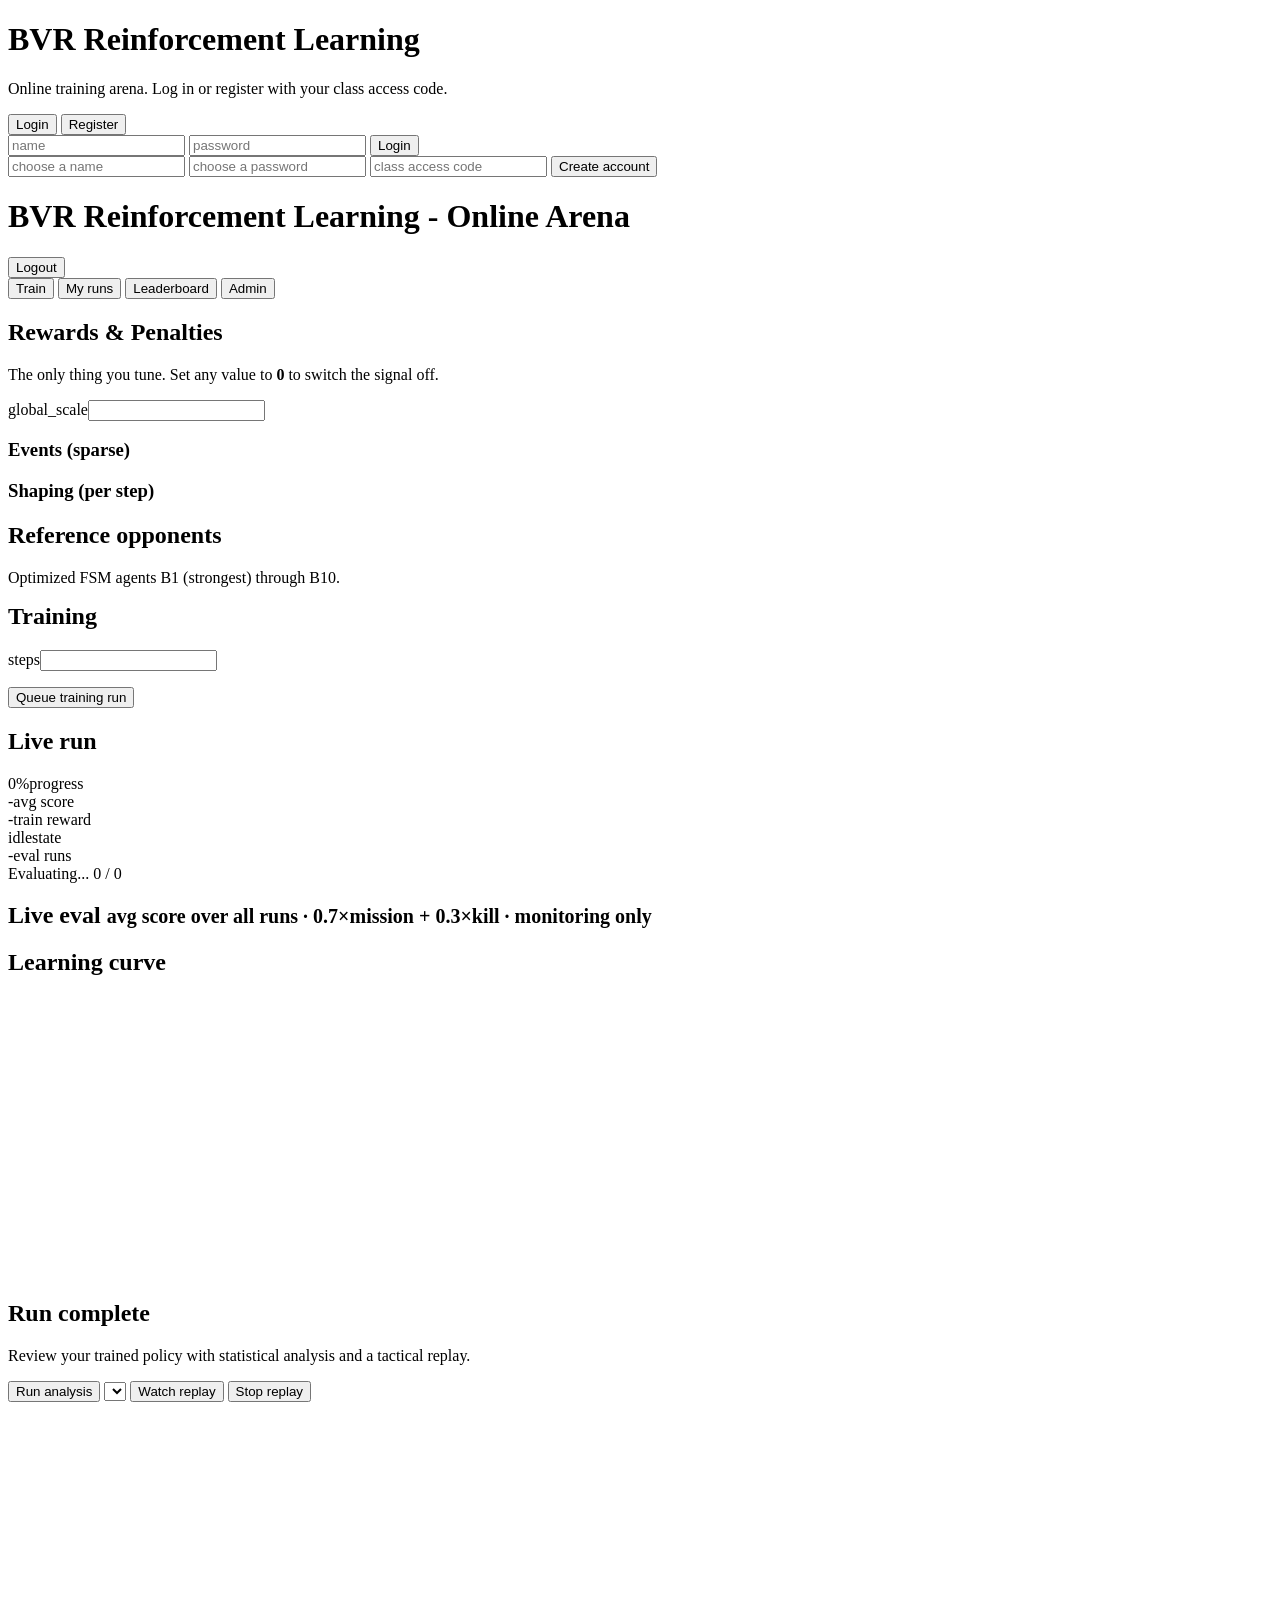
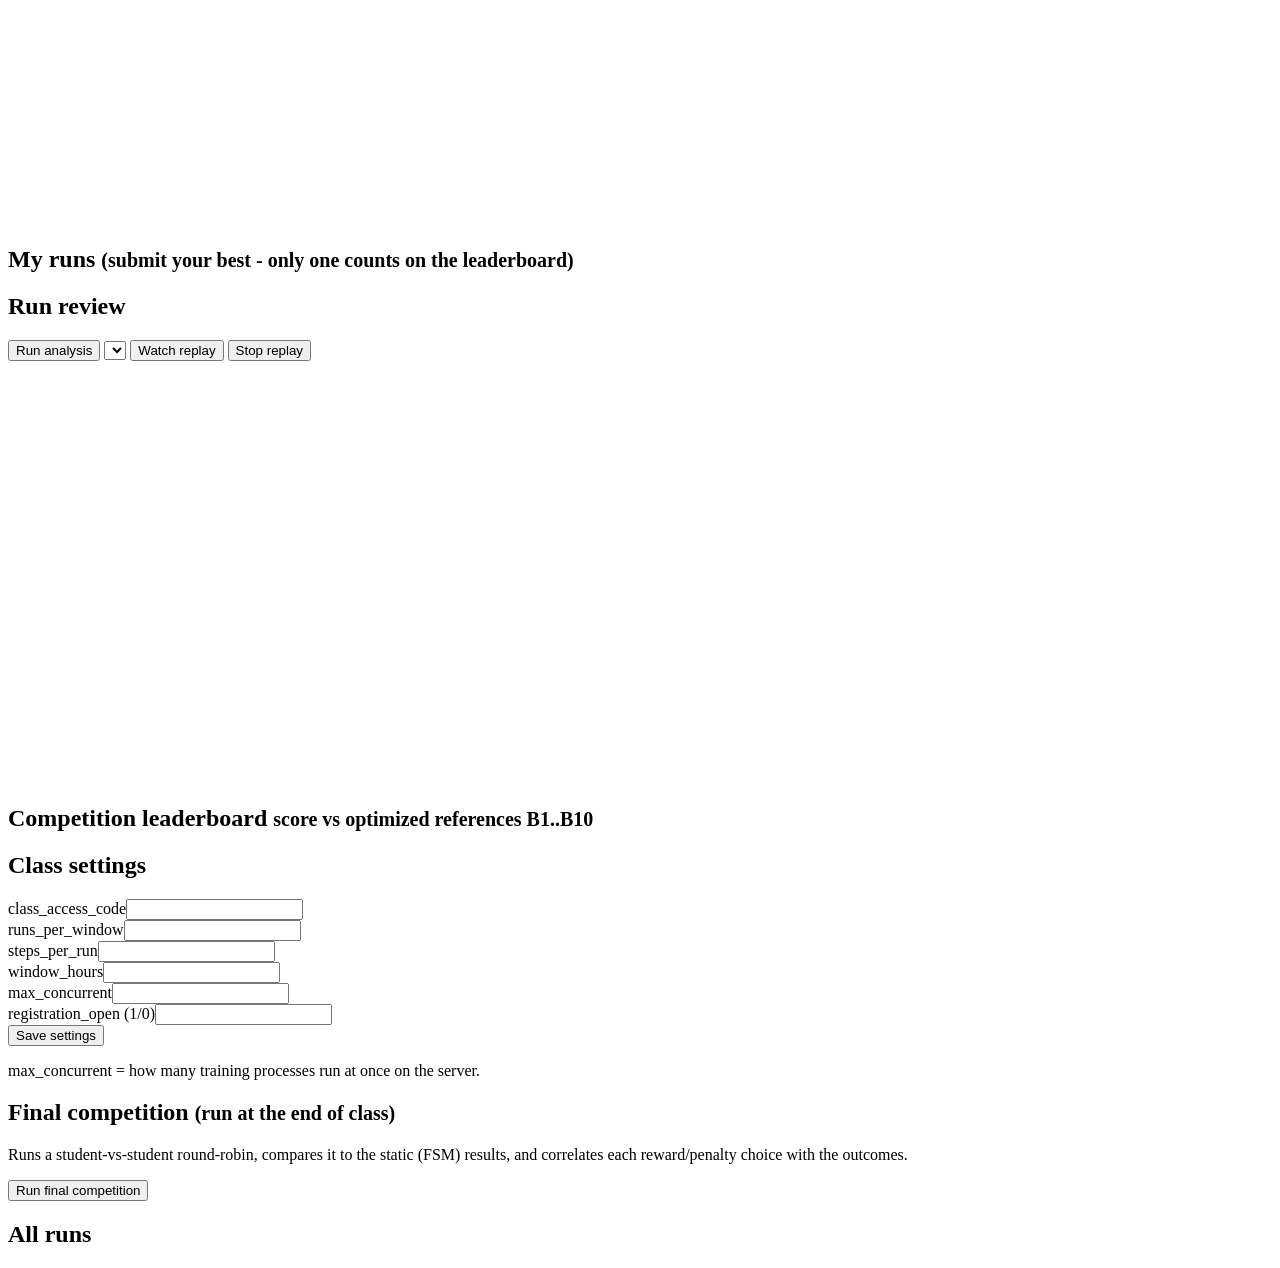
==== online_server/static/index.html @ 8595e48c "Initial commit: BVR RL classroom activity with local and online platforms. Includes reward-tuning la" ====
<!DOCTYPE html>
<html lang="en">
<head>
  <meta charset="UTF-8" />
  <meta name="viewport" content="width=device-width, initial-scale=1.0" />
  <title>BVR RL - Online Training</title>
  <link rel="stylesheet" href="/static/style.css?v=4" />
</head>
<body>
  <!-- AUTH VIEW -->
  <div id="auth-view">
    <div class="auth-wrap">
      <h1>BVR Reinforcement Learning</h1>
      <p class="sub">Online training arena. Log in or register with your class access code.</p>
      <div class="tabs">
        <button id="tab-login" class="primary" onclick="showAuth('login')">Login</button>
        <button id="tab-register" onclick="showAuth('register')">Register</button>
      </div>
      <form id="login-form" class="auth-form active" onsubmit="return doLogin(event)">
        <input id="login-name" placeholder="name" autocomplete="username" />
        <input id="login-pw" type="password" placeholder="password" autocomplete="current-password" />
        <button class="primary" type="submit">Login</button>
        <div class="err" id="login-err"></div>
      </form>
      <form id="register-form" class="auth-form" onsubmit="return doRegister(event)">
        <input id="reg-name" placeholder="choose a name" />
        <input id="reg-pw" type="password" placeholder="choose a password" />
        <input id="reg-code" placeholder="class access code" />
        <button class="primary" type="submit">Create account</button>
        <div class="err" id="reg-err"></div>
      </form>
    </div>
  </div>

  <!-- APP VIEW -->
  <div id="app-view" class="hidden">
    <header>
      <h1>BVR Reinforcement Learning - Online Arena</h1>
      <div class="userbox">
        <span id="quota" class="quota-pill"></span>
        <span id="whoami"></span>
        <button onclick="doLogout()">Logout</button>
      </div>
    </header>
    <nav class="navtabs">
      <button class="active" data-view="train" onclick="showView('train')">Train</button>
      <button data-view="runs" onclick="showView('runs')">My runs</button>
      <button data-view="board" onclick="showView('board')">Leaderboard</button>
      <button id="admin-tab" class="hidden" data-view="admin" onclick="showView('admin')">Admin</button>
    </nav>

    <!-- TRAIN -->
    <section id="view-train" class="view active">
      <div class="layout">
        <aside class="sidebar">
          <div class="panel">
            <h2>Rewards &amp; Penalties</h2>
            <p class="hint">The only thing you tune. Set any value to <b>0</b> to switch the signal off.</p>
            <div class="field"><label>global_scale</label><input type="number" step="0.1" id="global_scale" /></div>
            <h3>Events (sparse)</h3>
            <div id="event-terms"></div>
            <h3>Shaping (per step)</h3>
            <div id="shaping-terms"></div>
          </div>
          <div class="panel">
            <h2>Reference opponents</h2>
            <p class="hint" id="enemy-hint">Optimized FSM agents B1 (strongest) through B10.</p>
            <div id="enemy-list"></div>
            <h2 style="margin-top:14px">Training</h2>
            <div class="field"><label>steps</label><input type="number" step="10000" id="steps" /></div>
            <p class="hint" id="steps-hint"></p>
            <div class="buttons">
              <button id="train-btn" class="primary">Queue training run</button>
            </div>
          </div>
        </aside>
        <main class="main">
          <div class="panel">
            <h2>Live run <small id="live-run"></small></h2>
            <div class="metrics">
              <div class="metric"><span id="m-progress">0%</span><label>progress</label></div>
              <div class="metric"><span id="m-mission">-</span><label>avg score</label></div>
              <div class="metric"><span id="m-reward">-</span><label>train reward</label></div>
              <div class="metric"><span id="m-state">idle</span><label>state</label></div>
              <div class="metric"><span id="m-eval-sims">-</span><label>eval runs</label></div>
            </div>
            <div class="progress"><div id="progress-bar"></div></div>
            <div id="eval-progress" class="eval-progress hidden">
              <div class="eval-progress-head">
                <span id="eval-status">Evaluating...</span>
                <span id="eval-count">0 / 0</span>
              </div>
              <div class="progress eval-bar"><div id="eval-progress-bar"></div></div>
              <p id="eval-detail" class="hint"></p>
            </div>
          </div>
          <div class="panel">
            <h2>Live eval <small>avg score over all runs · 0.7×mission + 0.3×kill · monitoring only</small></h2>
            <p id="eval-overall" class="eval-overall"></p>
            <div id="match-grid" class="match-grid"></div>
          </div>
          <div class="panel">
            <h2>Learning curve</h2>
            <canvas id="curve" class="chart-canvas" width="720" height="280"></canvas>
          </div>
          <div id="post-run-panel" class="panel hidden">
            <h2>Run complete <small id="post-run-label"></small></h2>
            <p class="hint">Review your trained policy with statistical analysis and a tactical replay.</p>
            <div class="run-tools">
              <button class="primary" id="post-analysis-btn">Run analysis</button>
              <select id="post-replay-enemy"></select>
              <button id="post-replay-btn">Watch replay</button>
              <button id="post-replay-stop" class="danger hidden">Stop replay</button>
              <span id="post-replay-info" class="hint"></span>
            </div>
            <div id="post-analysis-out" class="analysis-out"></div>
            <canvas id="post-replay" class="replay-canvas" width="420" height="420"></canvas>
          </div>
        </main>
      </div>
    </section>

    <!-- MY RUNS -->
    <section id="view-runs" class="view">
      <div class="panel">
        <h2>My runs <small>(submit your best - only one counts on the leaderboard)</small></h2>
        <div id="runs-table"></div>
      </div>
      <div id="run-detail" class="panel hidden">
        <h2>Run review <small id="run-detail-label"></small></h2>
        <div class="run-tools">
          <button class="primary" id="detail-analysis-btn">Run analysis</button>
          <select id="detail-replay-enemy"></select>
          <button id="detail-replay-btn">Watch replay</button>
          <button id="detail-replay-stop" class="danger hidden">Stop replay</button>
          <span id="detail-replay-info" class="hint"></span>
        </div>
        <div id="detail-analysis-out" class="analysis-out"></div>
        <canvas id="detail-replay" class="replay-canvas" width="420" height="420"></canvas>
      </div>
    </section>

    <!-- LEADERBOARD -->
    <section id="view-board" class="view">
      <div class="panel">
        <h2>Competition leaderboard <small>score vs optimized references B1..B10</small></h2>
        <div id="board-table"></div>
      </div>
    </section>

    <!-- ADMIN -->
    <section id="view-admin" class="view">
      <div class="panel">
        <h2>Class settings</h2>
        <div class="field"><label>class_access_code</label><input id="cfg-class_access_code" /></div>
        <div class="field"><label>runs_per_window</label><input type="number" id="cfg-runs_per_window" /></div>
        <div class="field"><label>steps_per_run</label><input type="number" id="cfg-steps_per_run" /></div>
        <div class="field"><label>window_hours</label><input type="number" step="0.5" id="cfg-window_hours" /></div>
        <div class="field"><label>max_concurrent</label><input type="number" id="cfg-max_concurrent" /></div>
        <div class="field"><label>registration_open (1/0)</label><input id="cfg-registration_open" /></div>
        <div class="buttons"><button id="admin-save" class="primary">Save settings</button></div>
        <p class="hint">max_concurrent = how many training processes run at once on the server.</p>
      </div>
      <div class="panel">
        <h2>Final competition <small>(run at the end of class)</small></h2>
        <p class="hint">Runs a student-vs-student round-robin, compares it to the static (FSM) results, and correlates each reward/penalty choice with the outcomes.</p>
        <div class="buttons" style="flex-direction:row;gap:10px">
          <button id="final-btn" class="primary">Run final competition</button>
          <span id="final-progress" class="hint"></span>
        </div>
        <div id="final-out"></div>
      </div>
      <div class="panel">
        <h2>All runs</h2>
        <div id="admin-runs"></div>
      </div>
    </section>
  </div>

  <script src="/static/charts.js?v=1"></script>
  <script src="/static/app.js?v=9"></script>
</body>
</html>
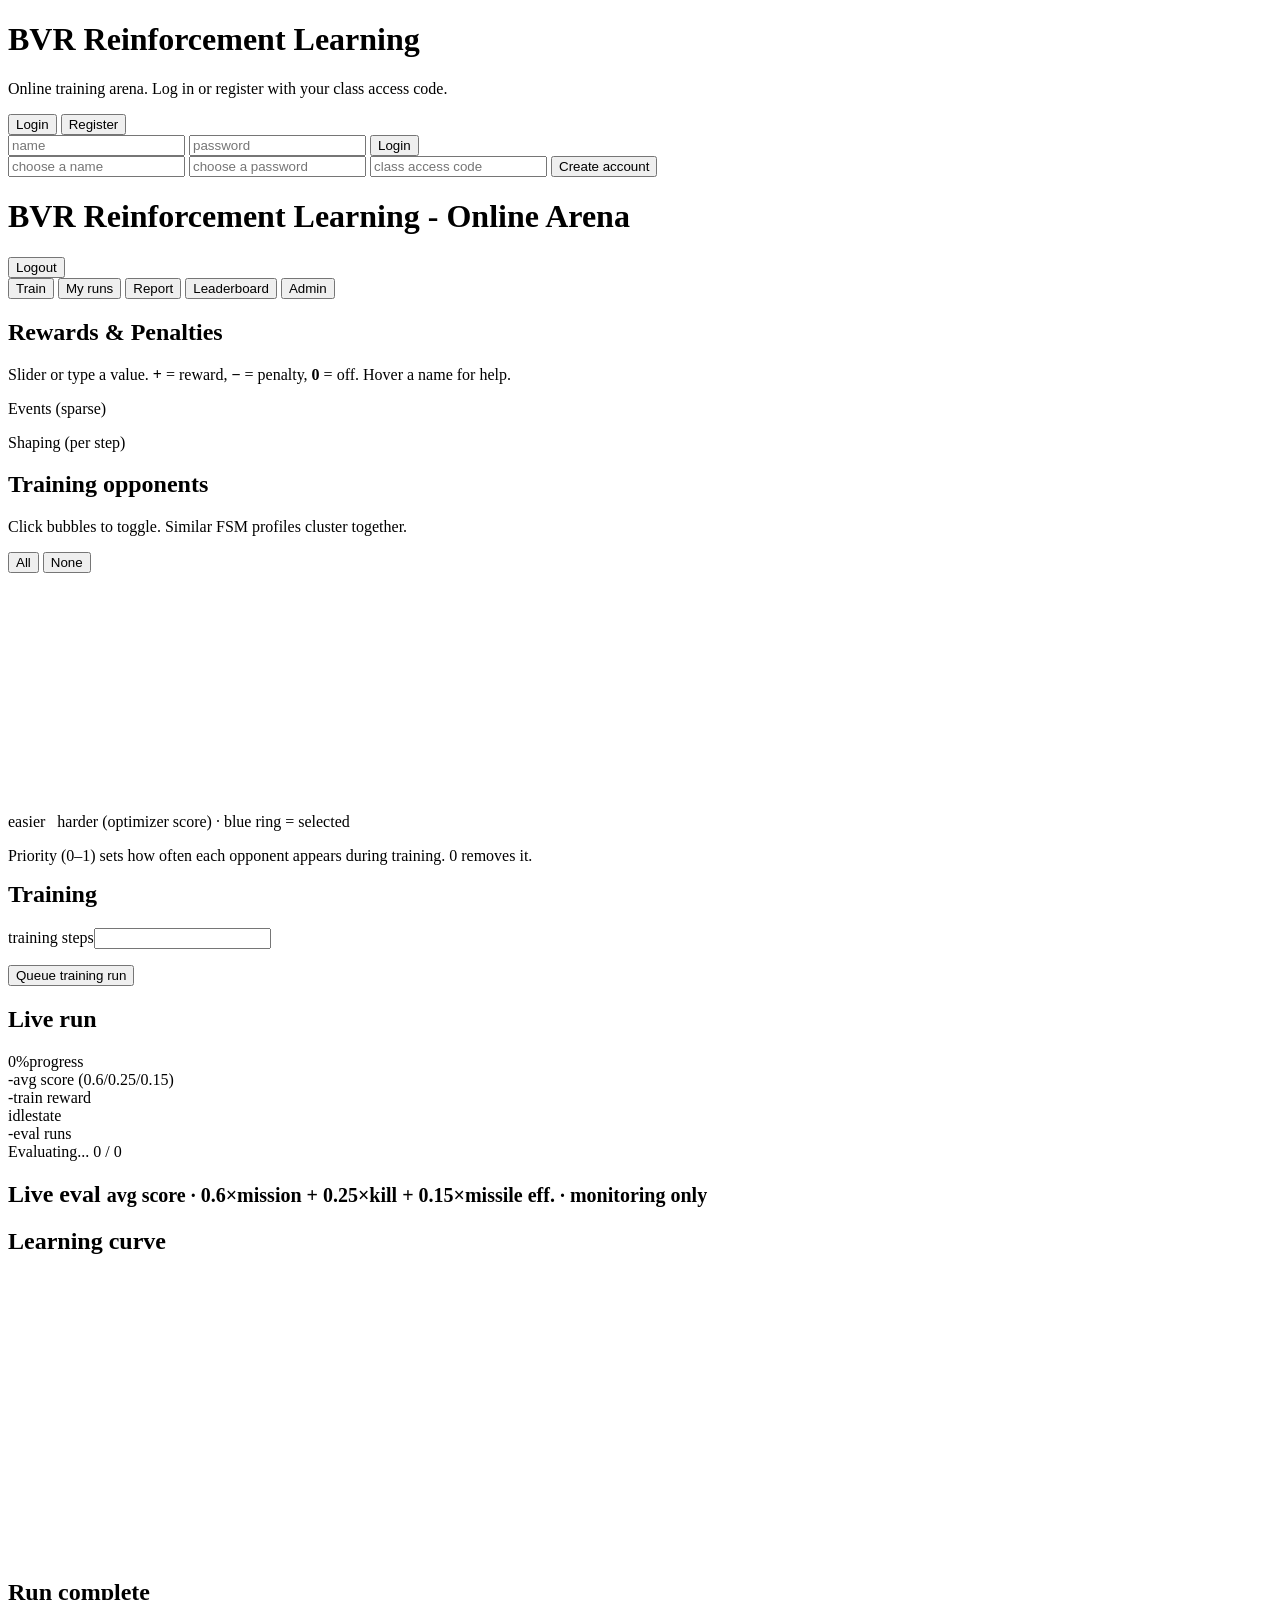
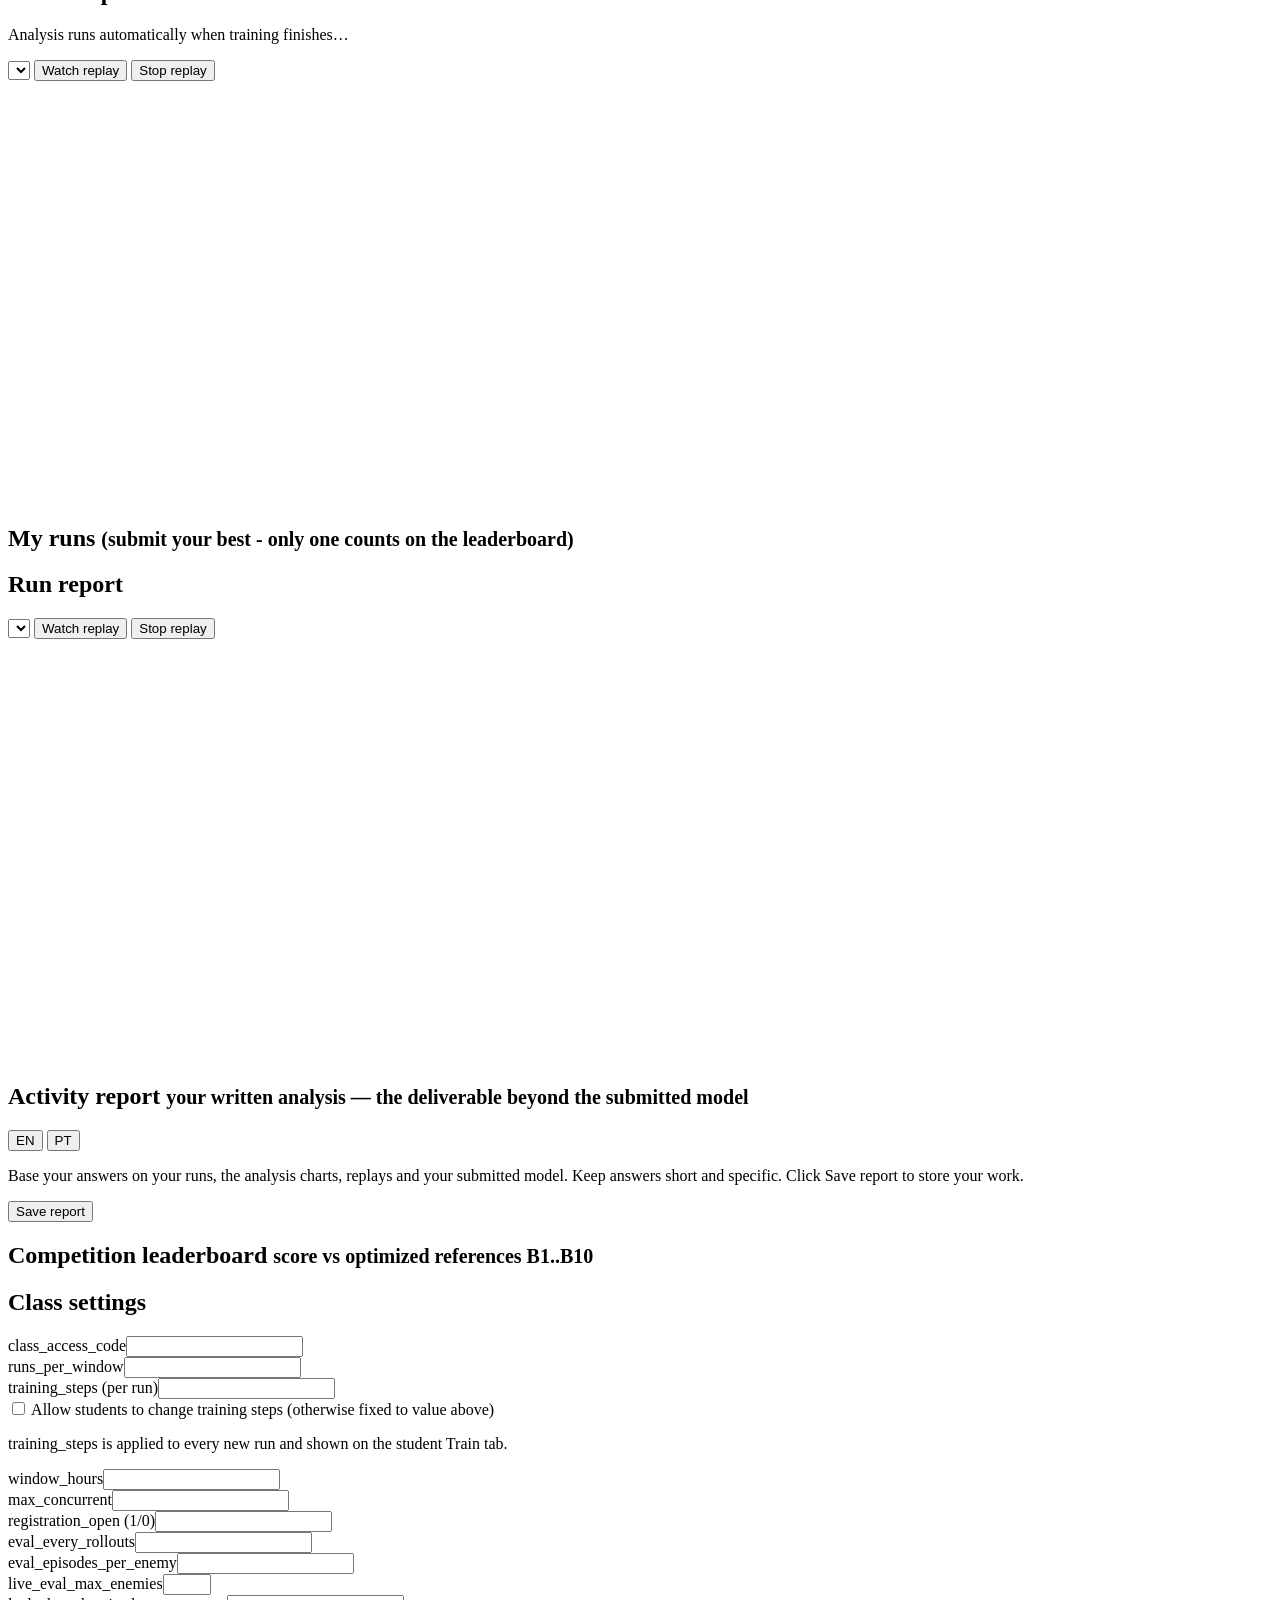
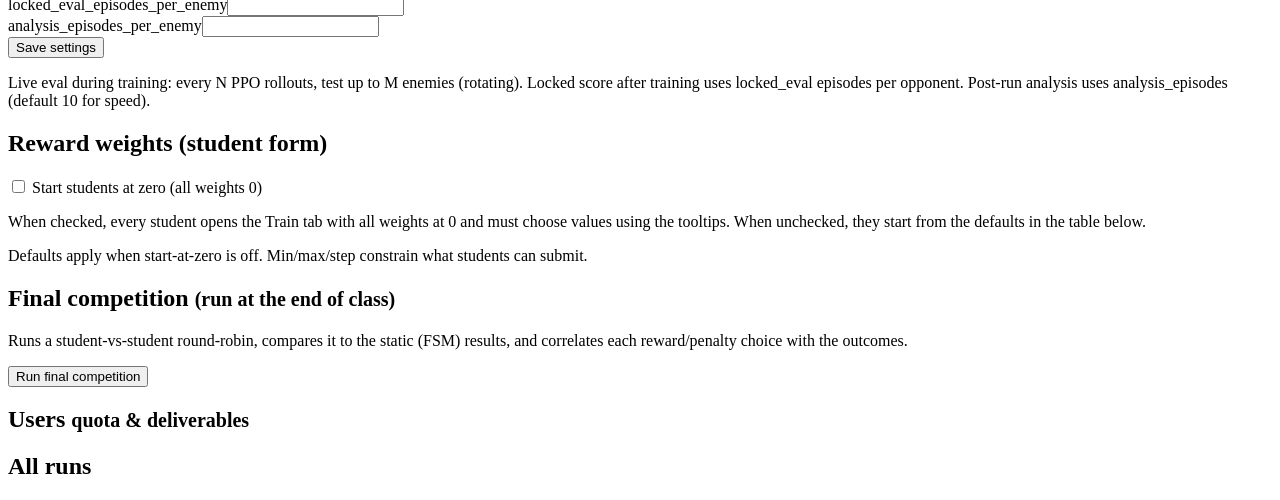
==== commit c69489aa: "Expand online platform with scoring, reports, enemy pool, and admin tools. Unify competition scoring" ====
--- a/online_server/static/index.html
+++ b/online_server/static/index.html
@@ -4,7 +4,7 @@
   <meta charset="UTF-8" />
   <meta name="viewport" content="width=device-width, initial-scale=1.0" />
   <title>BVR RL - Online Training</title>
-  <link rel="stylesheet" href="/static/style.css?v=4" />
+  <link rel="stylesheet" href="/static/style.css?v=10" />
 </head>
 <body>
   <!-- AUTH VIEW -->
@@ -45,6 +45,7 @@
     <nav class="navtabs">
       <button class="active" data-view="train" onclick="showView('train')">Train</button>
       <button data-view="runs" onclick="showView('runs')">My runs</button>
+      <button id="report-tab" data-view="report" onclick="showView('report')">Report</button>
       <button data-view="board" onclick="showView('board')">Leaderboard</button>
       <button id="admin-tab" class="hidden" data-view="admin" onclick="showView('admin')">Admin</button>
     </nav>
@@ -55,19 +56,29 @@
         <aside class="sidebar">
           <div class="panel">
             <h2>Rewards &amp; Penalties</h2>
-            <p class="hint">The only thing you tune. Set any value to <b>0</b> to switch the signal off.</p>
-            <div class="field"><label>global_scale</label><input type="number" step="0.1" id="global_scale" /></div>
-            <h3>Events (sparse)</h3>
+            <p class="hint" id="reward-editor-hint">Slider or type a value. <b>+</b> = reward, <b>−</b> = penalty, <b>0</b> = off. Hover a name for help.</p>
+            <div id="global-scale-wrap"></div>
+            <p class="rw-section">Events (sparse)</p>
             <div id="event-terms"></div>
-            <h3>Shaping (per step)</h3>
+            <p class="rw-section">Shaping (per step)</p>
             <div id="shaping-terms"></div>
           </div>
           <div class="panel">
-            <h2>Reference opponents</h2>
-            <p class="hint" id="enemy-hint">Optimized FSM agents B1 (strongest) through B10.</p>
-            <div id="enemy-list"></div>
+            <h2>Training opponents</h2>
+            <p class="hint" id="enemy-hint">Click bubbles to toggle. Similar FSM profiles cluster together.</p>
+            <div class="enemy-toolbar">
+              <button type="button" id="enemy-all">All</button>
+              <button type="button" id="enemy-none">None</button>
+              <span id="enemy-count" class="hint"></span>
+            </div>
+            <div id="enemy-picker" class="enemy-map-wrap">
+              <canvas id="enemy-map" class="enemy-map" width="340" height="220"></canvas>
+            </div>
+            <p class="enemy-legend"><i class="easy"></i> easier &nbsp; <i class="hard"></i> harder (optimizer score) · blue ring = selected</p>
+            <p class="hint">Priority (0–1) sets how often each opponent appears during training. 0 removes it.</p>
+            <div id="enemy-weights" class="enemy-weights"></div>
             <h2 style="margin-top:14px">Training</h2>
-            <div class="field"><label>steps</label><input type="number" step="10000" id="steps" /></div>
+            <div class="field"><label>training steps</label><input type="number" step="1000" min="2000" id="steps" /></div>
             <p class="hint" id="steps-hint"></p>
             <div class="buttons">
               <button id="train-btn" class="primary">Queue training run</button>
@@ -79,7 +90,7 @@
             <h2>Live run <small id="live-run"></small></h2>
             <div class="metrics">
               <div class="metric"><span id="m-progress">0%</span><label>progress</label></div>
-              <div class="metric"><span id="m-mission">-</span><label>avg score</label></div>
+              <div class="metric"><span id="m-mission">-</span><label>avg score (0.6/0.25/0.15)</label></div>
               <div class="metric"><span id="m-reward">-</span><label>train reward</label></div>
               <div class="metric"><span id="m-state">idle</span><label>state</label></div>
               <div class="metric"><span id="m-eval-sims">-</span><label>eval runs</label></div>
@@ -95,7 +106,7 @@
             </div>
           </div>
           <div class="panel">
-            <h2>Live eval <small>avg score over all runs · 0.7×mission + 0.3×kill · monitoring only</small></h2>
+            <h2>Live eval <small>avg score · 0.6×mission + 0.25×kill + 0.15×missile eff. · monitoring only</small></h2>
             <p id="eval-overall" class="eval-overall"></p>
             <div id="match-grid" class="match-grid"></div>
           </div>
@@ -105,15 +116,14 @@
           </div>
           <div id="post-run-panel" class="panel hidden">
             <h2>Run complete <small id="post-run-label"></small></h2>
-            <p class="hint">Review your trained policy with statistical analysis and a tactical replay.</p>
+            <p class="hint" id="post-report-status">Analysis runs automatically when training finishes…</p>
+            <div id="post-report" class="run-report"></div>
             <div class="run-tools">
-              <button class="primary" id="post-analysis-btn">Run analysis</button>
               <select id="post-replay-enemy"></select>
               <button id="post-replay-btn">Watch replay</button>
               <button id="post-replay-stop" class="danger hidden">Stop replay</button>
               <span id="post-replay-info" class="hint"></span>
             </div>
-            <div id="post-analysis-out" class="analysis-out"></div>
             <canvas id="post-replay" class="replay-canvas" width="420" height="420"></canvas>
           </div>
         </main>
@@ -127,16 +137,38 @@
         <div id="runs-table"></div>
       </div>
       <div id="run-detail" class="panel hidden">
-        <h2>Run review <small id="run-detail-label"></small></h2>
+        <h2>Run report <small id="run-detail-label"></small></h2>
+        <p class="hint" id="detail-report-status"></p>
+        <div id="detail-report" class="run-report"></div>
         <div class="run-tools">
-          <button class="primary" id="detail-analysis-btn">Run analysis</button>
           <select id="detail-replay-enemy"></select>
           <button id="detail-replay-btn">Watch replay</button>
           <button id="detail-replay-stop" class="danger hidden">Stop replay</button>
           <span id="detail-replay-info" class="hint"></span>
         </div>
-        <div id="detail-analysis-out" class="analysis-out"></div>
         <canvas id="detail-replay" class="replay-canvas" width="420" height="420"></canvas>
+      </div>
+    </section>
+
+    <!-- STUDENT REPORT (activity deliverable) -->
+    <section id="view-report" class="view">
+      <div class="panel">
+        <div class="report-head">
+          <h2><span id="report-title">Activity report</span> <small id="report-subtitle">your written analysis — the deliverable beyond the submitted model</small></h2>
+          <div class="report-lang">
+            <button type="button" class="report-lang-btn" data-lang="en" onclick="setReportLang('en')">EN</button>
+            <button type="button" class="report-lang-btn" data-lang="pt" onclick="setReportLang('pt')">PT</button>
+          </div>
+        </div>
+        <p class="hint" id="report-intro">Base your answers on your runs, the analysis charts, replays and your submitted model. Keep answers short and specific. Click Save report to store your work.</p>
+        <div id="report-context" class="report-context"></div>
+      </div>
+      <div class="panel">
+        <div id="report-form"></div>
+        <div class="buttons" style="flex-direction:row;gap:10px;align-items:center">
+          <button id="report-save" class="primary">Save report</button>
+          <span id="report-saved" class="hint"></span>
+        </div>
       </div>
     </section>
 
@@ -154,12 +186,26 @@
         <h2>Class settings</h2>
         <div class="field"><label>class_access_code</label><input id="cfg-class_access_code" /></div>
         <div class="field"><label>runs_per_window</label><input type="number" id="cfg-runs_per_window" /></div>
-        <div class="field"><label>steps_per_run</label><input type="number" id="cfg-steps_per_run" /></div>
+        <div class="field"><label>training_steps (per run)</label><input type="number" step="1000" min="2000" id="cfg-steps_per_run" /></div>
+        <label class="check"><input type="checkbox" id="cfg-steps_editable" /> Allow students to change training steps (otherwise fixed to value above)</label>
+        <p class="hint">training_steps is applied to every new run and shown on the student Train tab.</p>
         <div class="field"><label>window_hours</label><input type="number" step="0.5" id="cfg-window_hours" /></div>
         <div class="field"><label>max_concurrent</label><input type="number" id="cfg-max_concurrent" /></div>
         <div class="field"><label>registration_open (1/0)</label><input id="cfg-registration_open" /></div>
+        <div class="field"><label>eval_every_rollouts</label><input type="number" min="1" id="cfg-eval_every_rollouts" /></div>
+        <div class="field"><label>eval_episodes_per_enemy</label><input type="number" min="1" id="cfg-eval_episodes_per_enemy" /></div>
+        <div class="field"><label>live_eval_max_enemies</label><input type="number" min="1" max="10" id="cfg-live_eval_max_enemies" /></div>
+        <div class="field"><label>locked_eval_episodes_per_enemy</label><input type="number" min="1" id="cfg-locked_eval_episodes_per_enemy" /></div>
+        <div class="field"><label>analysis_episodes_per_enemy</label><input type="number" min="1" id="cfg-analysis_episodes_per_enemy" /></div>
         <div class="buttons"><button id="admin-save" class="primary">Save settings</button></div>
-        <p class="hint">max_concurrent = how many training processes run at once on the server.</p>
+        <p class="hint">Live eval during training: every N PPO rollouts, test up to M enemies (rotating). Locked score after training uses locked_eval episodes per opponent. Post-run analysis uses analysis_episodes (default 10 for speed).</p>
+      </div>
+      <div class="panel">
+        <h2>Reward weights (student form)</h2>
+        <label class="check"><input type="checkbox" id="cfg-rewards_start_zero" /> Start students at zero (all weights 0)</label>
+        <p class="hint">When checked, every student opens the Train tab with all weights at 0 and must choose values using the tooltips. When unchecked, they start from the defaults in the table below.</p>
+        <div id="admin-reward-table"></div>
+        <p class="hint">Defaults apply when start-at-zero is off. Min/max/step constrain what students can submit.</p>
       </div>
       <div class="panel">
         <h2>Final competition <small>(run at the end of class)</small></h2>
@@ -171,6 +217,14 @@
         <div id="final-out"></div>
       </div>
       <div class="panel">
+        <h2>Users <small>quota &amp; deliverables</small></h2>
+        <div id="admin-users"></div>
+        <div id="admin-user-detail" class="hidden">
+          <h3 id="admin-user-detail-title"></h3>
+          <div id="admin-user-report"></div>
+        </div>
+      </div>
+      <div class="panel">
         <h2>All runs</h2>
         <div id="admin-runs"></div>
       </div>
@@ -178,6 +232,8 @@
   </div>
 
   <script src="/static/charts.js?v=1"></script>
-  <script src="/static/app.js?v=9"></script>
+  <script src="/static/reward-editor.js?v=4"></script>
+  <script src="/static/enemy-picker.js?v=2"></script>
+  <script src="/static/app.js?v=22"></script>
 </body>
 </html>
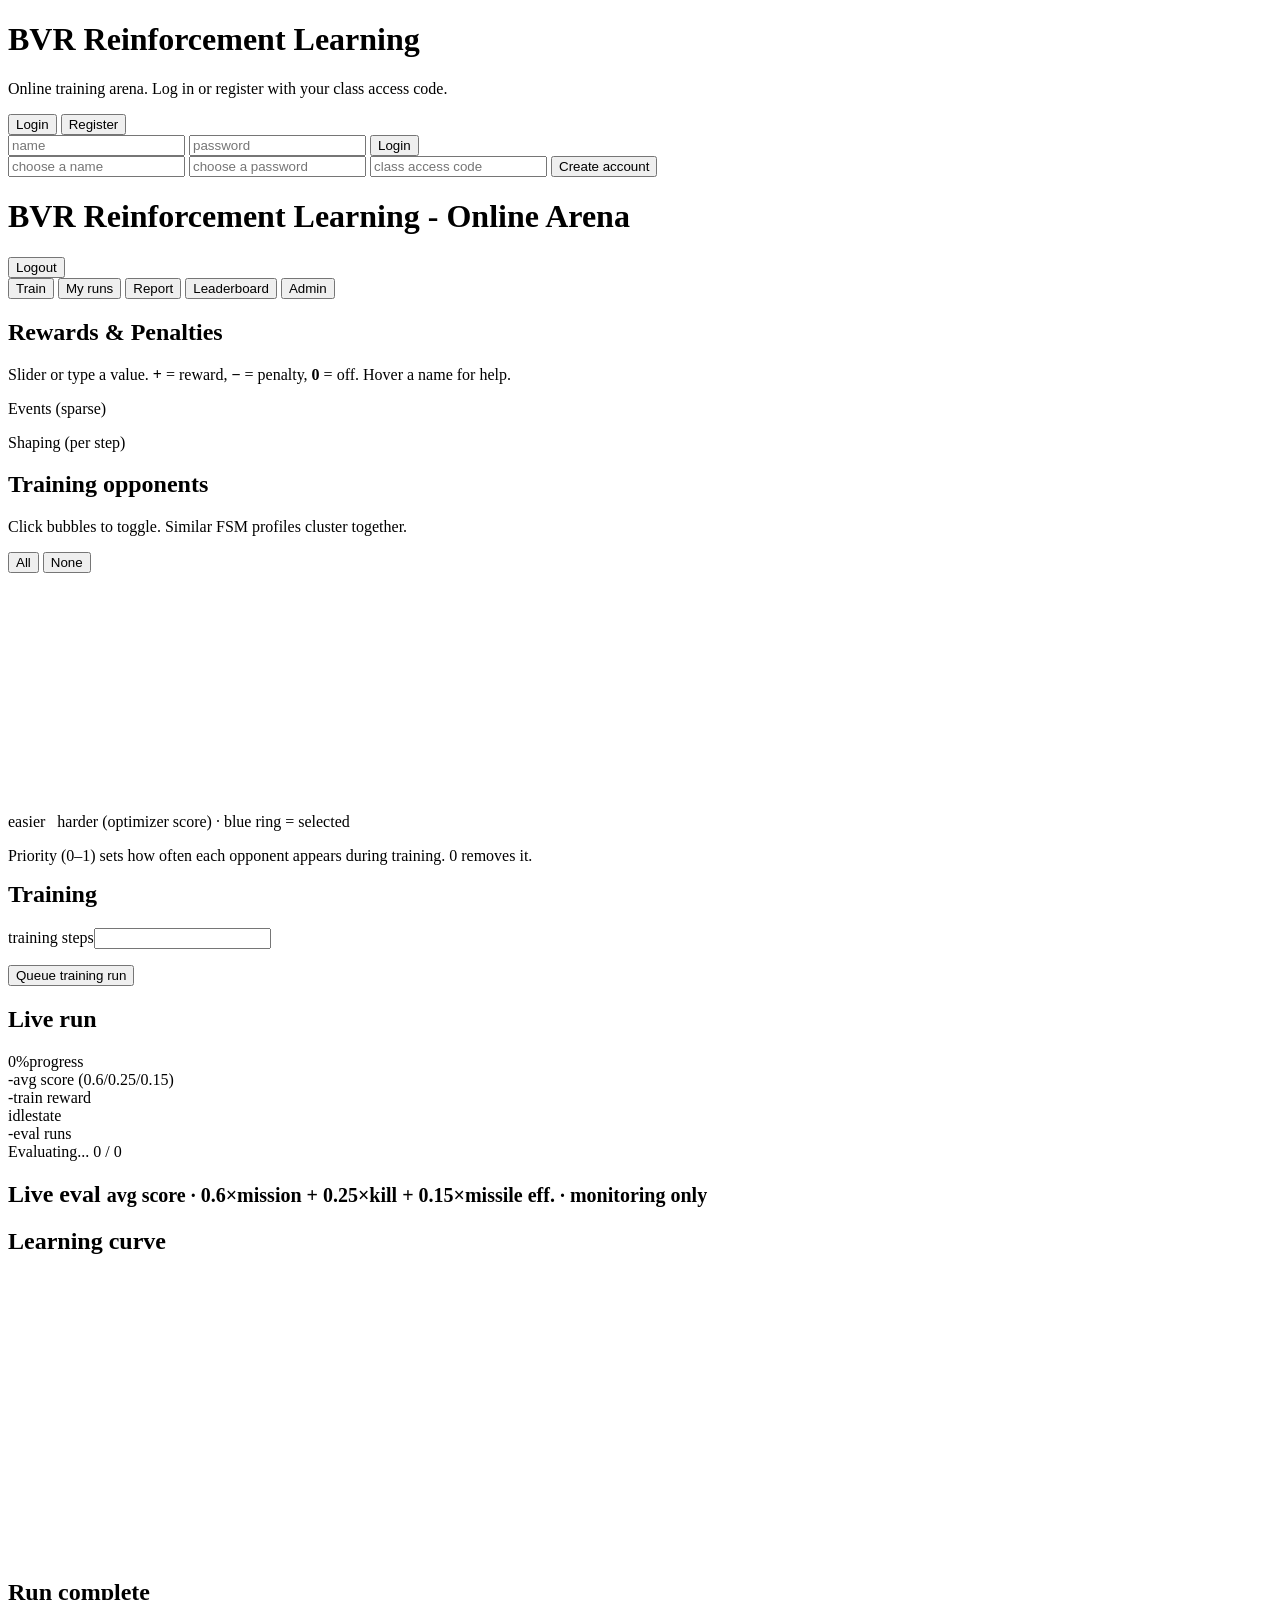
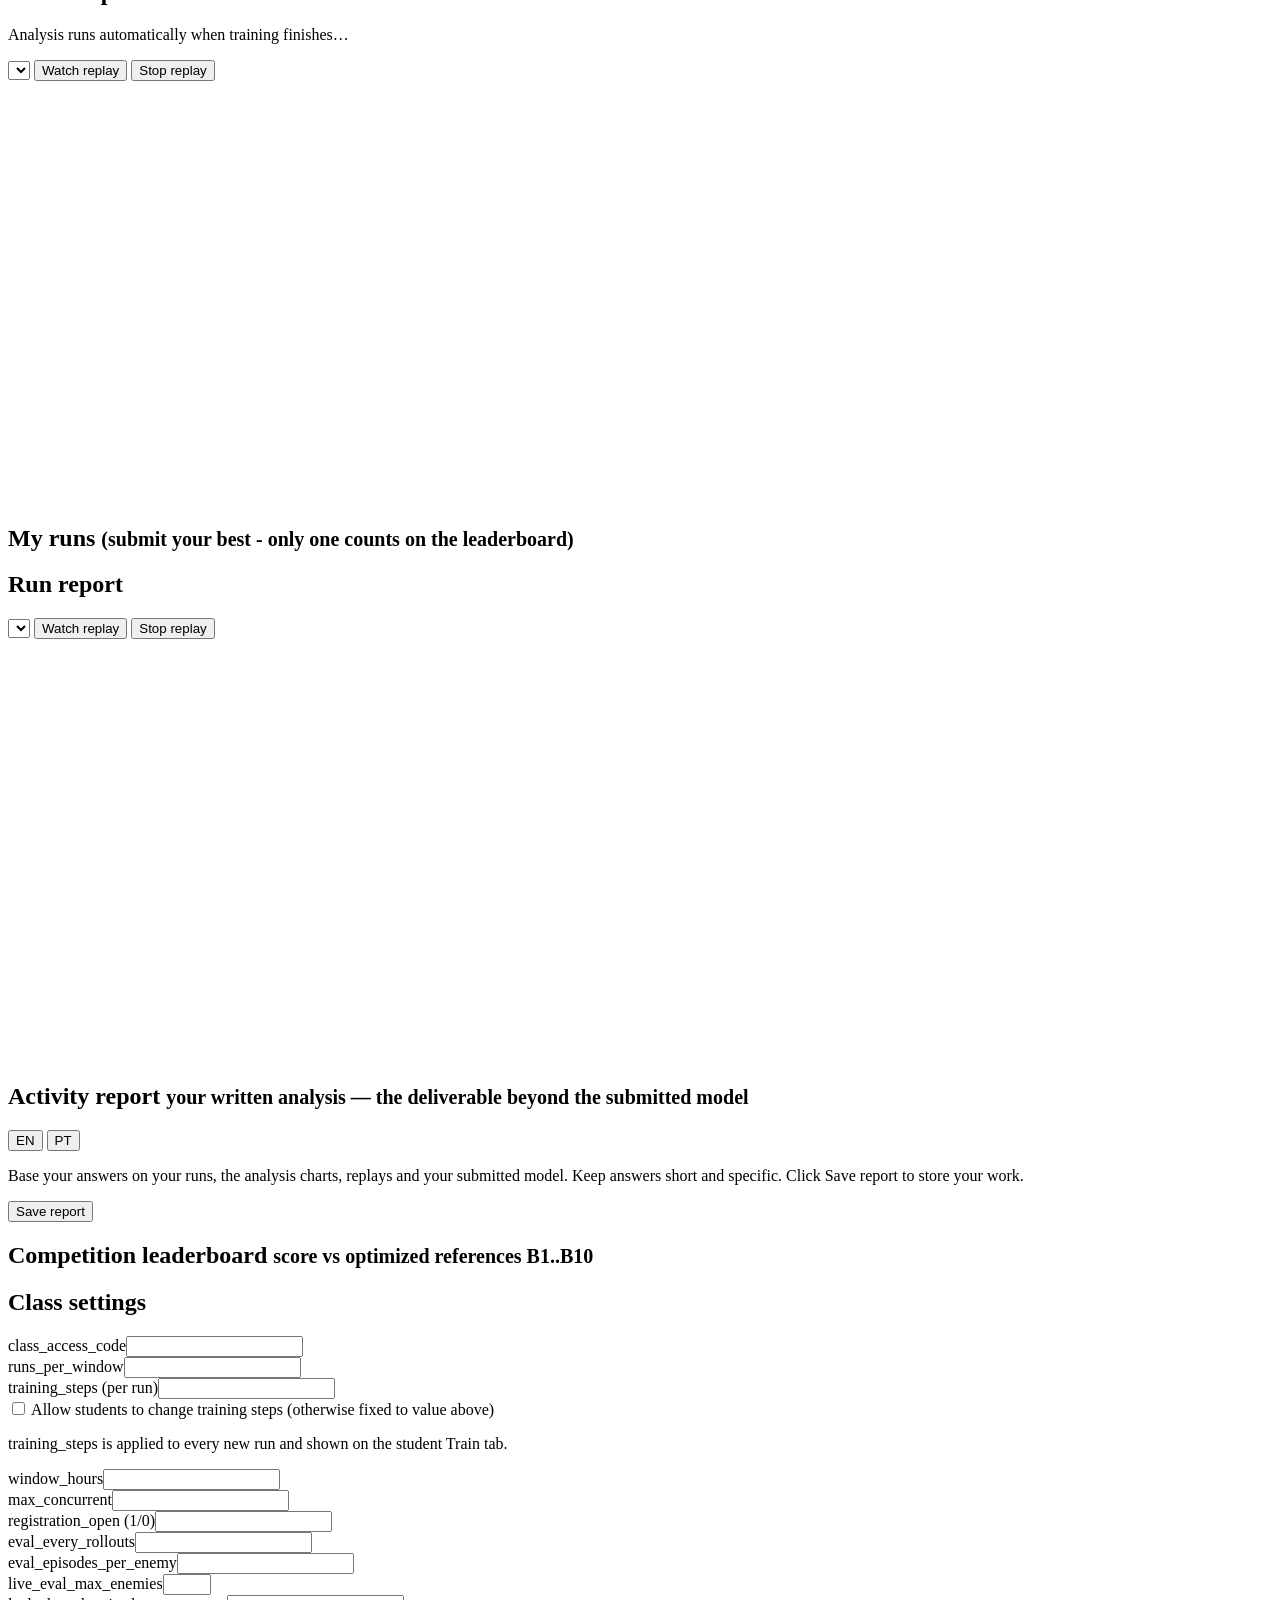
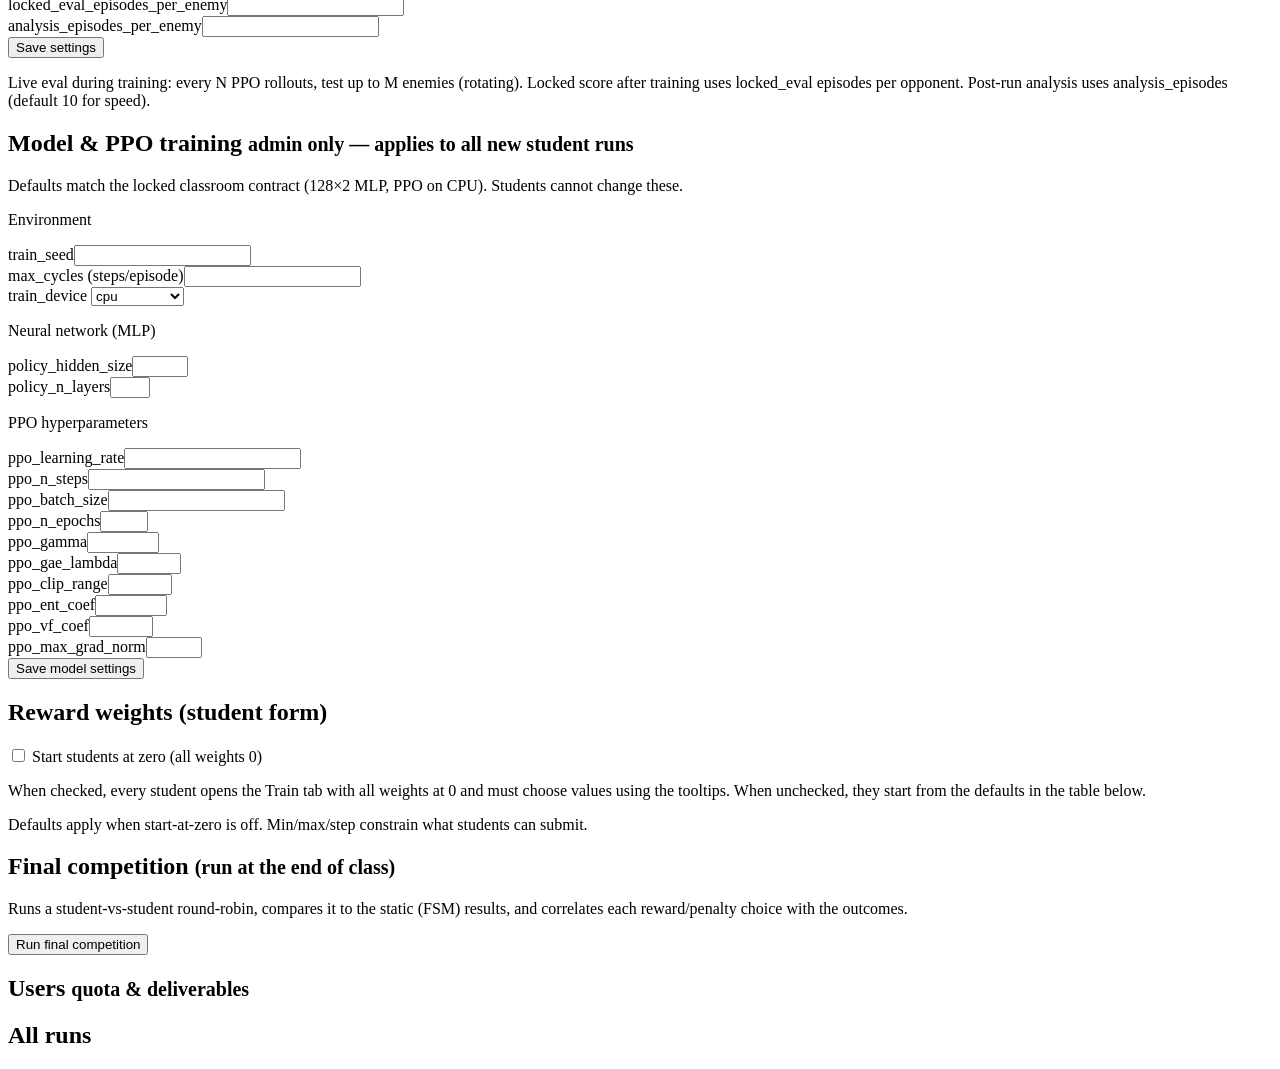
==== commit 53ab32b9: "Add Docker deployment, eval epoch tabs, and admin training/AI config. Expose PPO hyperparameters, ne" ====
--- a/online_server/static/index.html
+++ b/online_server/static/index.html
@@ -4,7 +4,7 @@
   <meta charset="UTF-8" />
   <meta name="viewport" content="width=device-width, initial-scale=1.0" />
   <title>BVR RL - Online Training</title>
-  <link rel="stylesheet" href="/static/style.css?v=10" />
+  <link rel="stylesheet" href="/static/style.css?v=11" />
 </head>
 <body>
   <!-- AUTH VIEW -->
@@ -107,6 +107,7 @@
           </div>
           <div class="panel">
             <h2>Live eval <small>avg score · 0.6×mission + 0.25×kill + 0.15×missile eff. · monitoring only</small></h2>
+            <div id="epoch-tabs" class="epoch-tabs hidden"></div>
             <p id="eval-overall" class="eval-overall"></p>
             <div id="match-grid" class="match-grid"></div>
           </div>
@@ -201,6 +202,35 @@
         <p class="hint">Live eval during training: every N PPO rollouts, test up to M enemies (rotating). Locked score after training uses locked_eval episodes per opponent. Post-run analysis uses analysis_episodes (default 10 for speed).</p>
       </div>
       <div class="panel">
+        <h2>Model &amp; PPO training <small>admin only — applies to all new student runs</small></h2>
+        <p class="hint" id="training-config-hint">Defaults match the locked classroom contract (128×2 MLP, PPO on CPU). Students cannot change these.</p>
+        <p class="rw-section">Environment</p>
+        <div class="field"><label>train_seed</label><input type="number" min="0" id="cfg-train_seed" /></div>
+        <div class="field"><label>max_cycles (steps/episode)</label><input type="number" min="50" id="cfg-max_cycles" /></div>
+        <div class="field"><label>train_device</label>
+          <select id="cfg-train_device">
+            <option value="cpu">cpu</option>
+            <option value="cuda">cuda (GPU)</option>
+            <option value="auto">auto</option>
+          </select>
+        </div>
+        <p class="rw-section">Neural network (MLP)</p>
+        <div class="field"><label>policy_hidden_size</label><input type="number" min="32" max="512" step="32" id="cfg-policy_hidden_size" /></div>
+        <div class="field"><label>policy_n_layers</label><input type="number" min="1" max="4" id="cfg-policy_n_layers" /></div>
+        <p class="rw-section">PPO hyperparameters</p>
+        <div class="field"><label>ppo_learning_rate</label><input type="number" step="0.00001" min="0.00001" id="cfg-ppo_learning_rate" /></div>
+        <div class="field"><label>ppo_n_steps</label><input type="number" min="256" step="256" id="cfg-ppo_n_steps" /></div>
+        <div class="field"><label>ppo_batch_size</label><input type="number" min="32" step="32" id="cfg-ppo_batch_size" /></div>
+        <div class="field"><label>ppo_n_epochs</label><input type="number" min="1" max="50" id="cfg-ppo_n_epochs" /></div>
+        <div class="field"><label>ppo_gamma</label><input type="number" step="0.01" min="0.9" max="0.999" id="cfg-ppo_gamma" /></div>
+        <div class="field"><label>ppo_gae_lambda</label><input type="number" step="0.01" min="0.8" max="1" id="cfg-ppo_gae_lambda" /></div>
+        <div class="field"><label>ppo_clip_range</label><input type="number" step="0.01" min="0.05" max="0.5" id="cfg-ppo_clip_range" /></div>
+        <div class="field"><label>ppo_ent_coef</label><input type="number" step="0.001" min="0" max="0.1" id="cfg-ppo_ent_coef" /></div>
+        <div class="field"><label>ppo_vf_coef</label><input type="number" step="0.05" min="0.1" max="1" id="cfg-ppo_vf_coef" /></div>
+        <div class="field"><label>ppo_max_grad_norm</label><input type="number" step="0.1" min="0.1" max="5" id="cfg-ppo_max_grad_norm" /></div>
+        <div class="buttons"><button id="admin-save-training" class="primary">Save model settings</button></div>
+      </div>
+      <div class="panel">
         <h2>Reward weights (student form)</h2>
         <label class="check"><input type="checkbox" id="cfg-rewards_start_zero" /> Start students at zero (all weights 0)</label>
         <p class="hint">When checked, every student opens the Train tab with all weights at 0 and must choose values using the tooltips. When unchecked, they start from the defaults in the table below.</p>
@@ -234,6 +264,6 @@
   <script src="/static/charts.js?v=1"></script>
   <script src="/static/reward-editor.js?v=4"></script>
   <script src="/static/enemy-picker.js?v=2"></script>
-  <script src="/static/app.js?v=22"></script>
+  <script src="/static/app.js?v=24"></script>
 </body>
 </html>
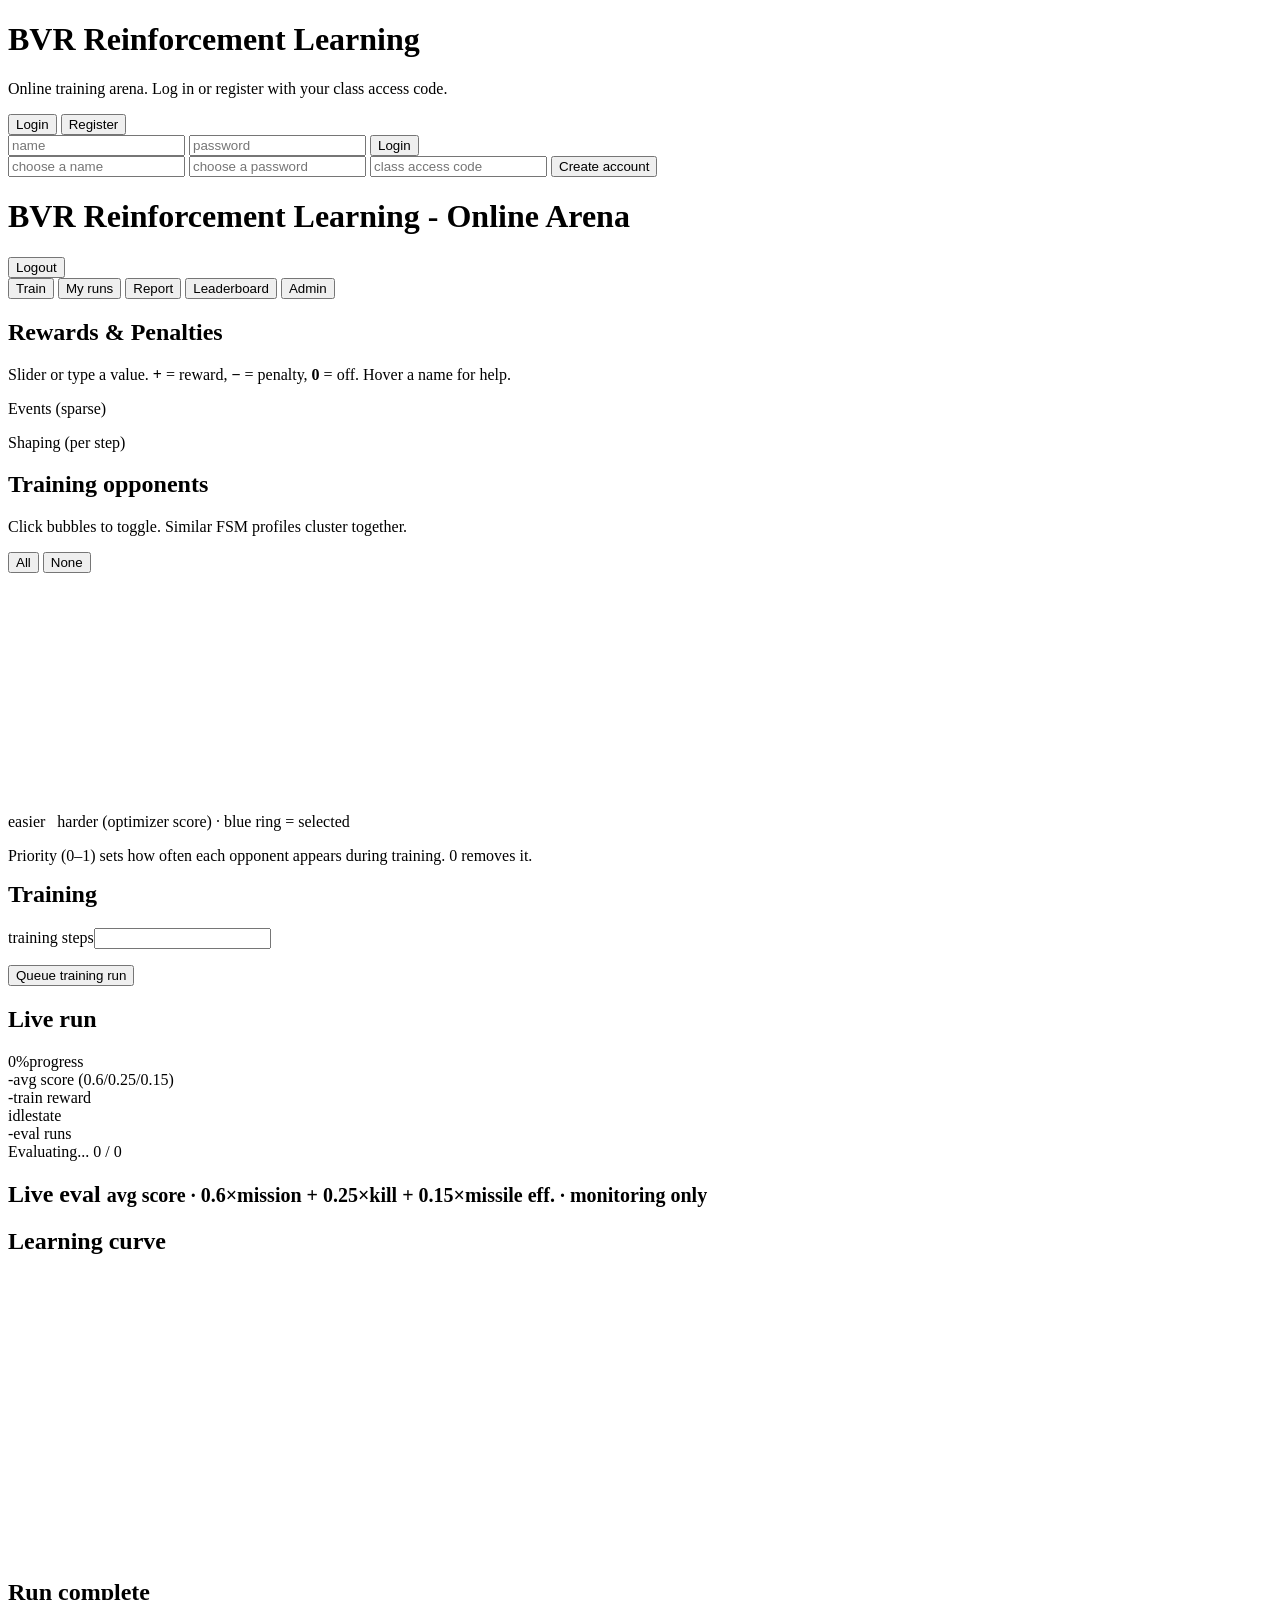
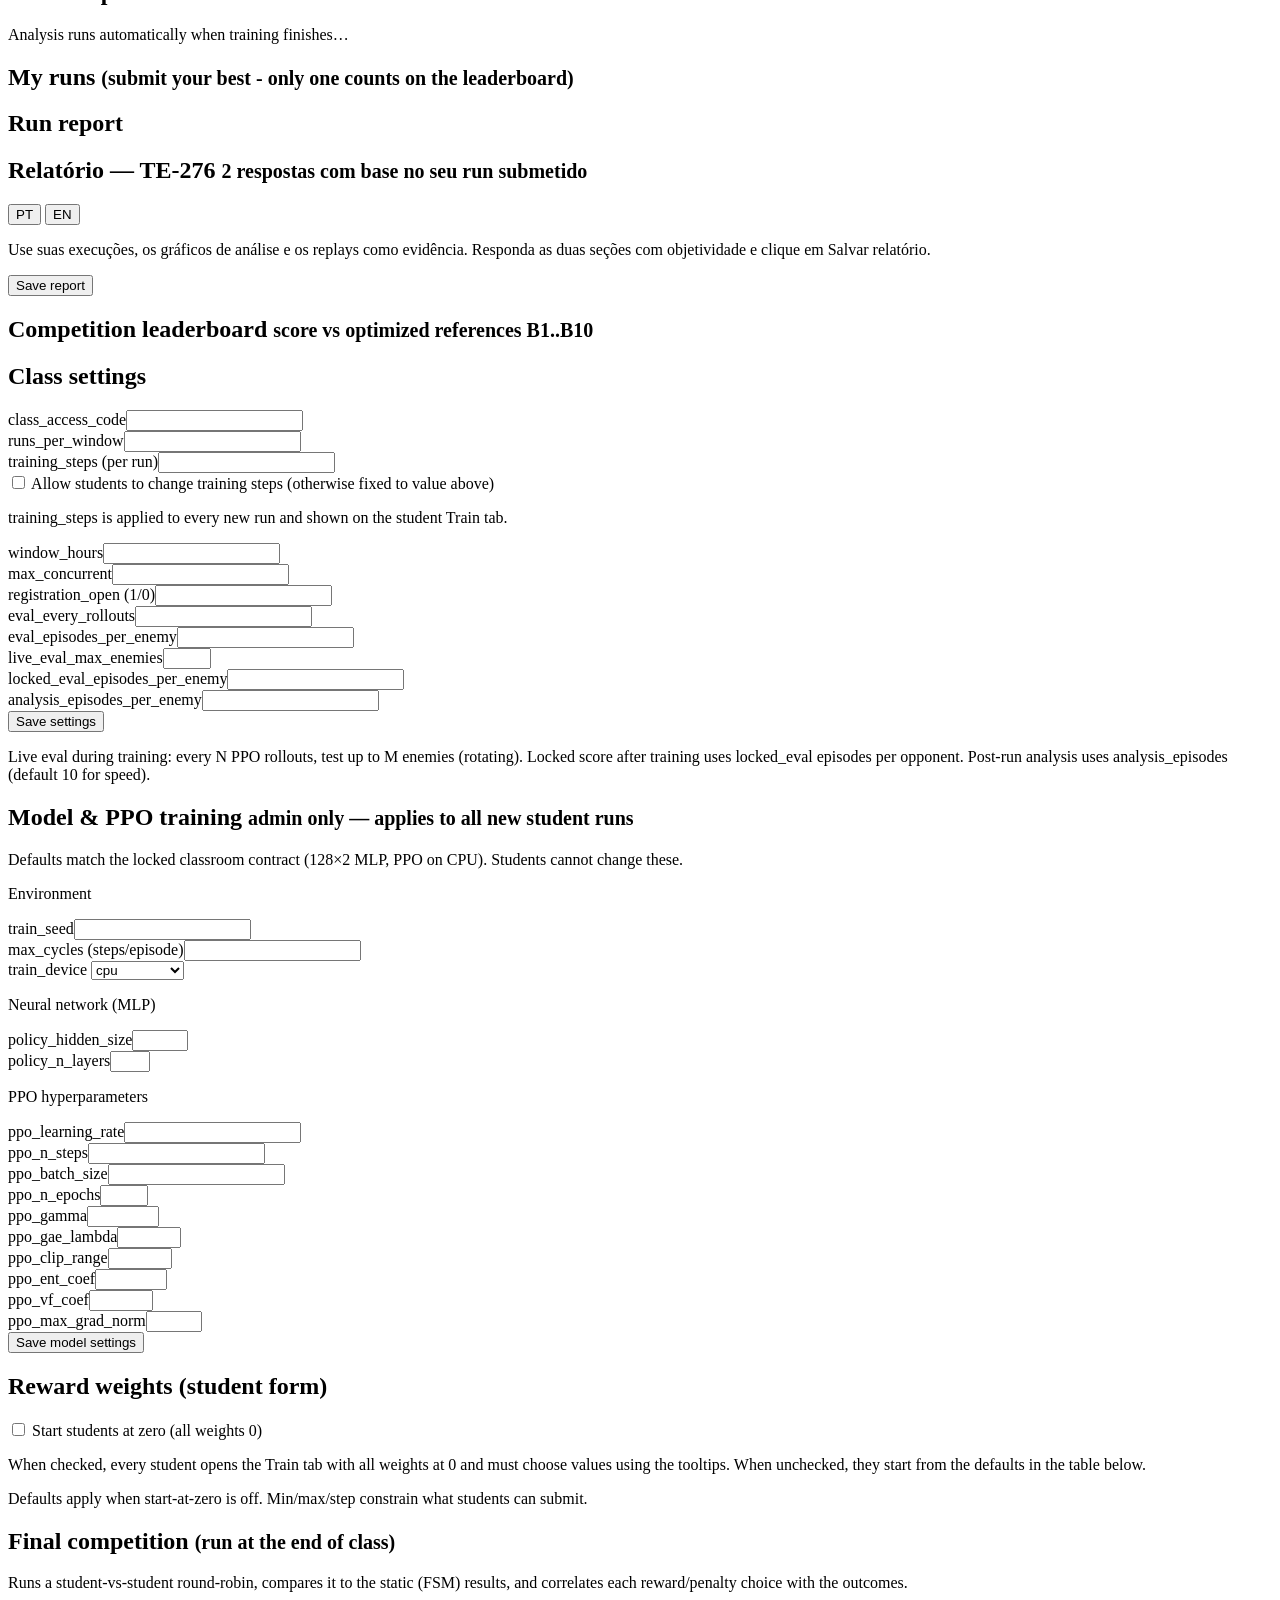
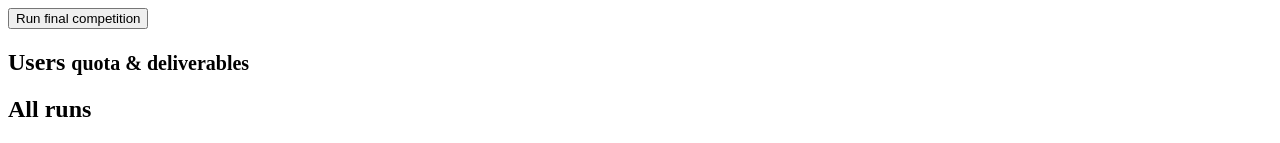
==== commit fdb359b7: "Improve run reports and replays for TE-276 online activity. Replace heatmap with agent profile map, " ====
--- a/online_server/static/index.html
+++ b/online_server/static/index.html
@@ -119,13 +119,6 @@
             <h2>Run complete <small id="post-run-label"></small></h2>
             <p class="hint" id="post-report-status">Analysis runs automatically when training finishes…</p>
             <div id="post-report" class="run-report"></div>
-            <div class="run-tools">
-              <select id="post-replay-enemy"></select>
-              <button id="post-replay-btn">Watch replay</button>
-              <button id="post-replay-stop" class="danger hidden">Stop replay</button>
-              <span id="post-replay-info" class="hint"></span>
-            </div>
-            <canvas id="post-replay" class="replay-canvas" width="420" height="420"></canvas>
           </div>
         </main>
       </div>
@@ -141,13 +134,6 @@
         <h2>Run report <small id="run-detail-label"></small></h2>
         <p class="hint" id="detail-report-status"></p>
         <div id="detail-report" class="run-report"></div>
-        <div class="run-tools">
-          <select id="detail-replay-enemy"></select>
-          <button id="detail-replay-btn">Watch replay</button>
-          <button id="detail-replay-stop" class="danger hidden">Stop replay</button>
-          <span id="detail-replay-info" class="hint"></span>
-        </div>
-        <canvas id="detail-replay" class="replay-canvas" width="420" height="420"></canvas>
       </div>
     </section>
 
@@ -155,13 +141,13 @@
     <section id="view-report" class="view">
       <div class="panel">
         <div class="report-head">
-          <h2><span id="report-title">Activity report</span> <small id="report-subtitle">your written analysis — the deliverable beyond the submitted model</small></h2>
+          <h2><span id="report-title">Relatório — TE-276</span> <small id="report-subtitle">2 respostas com base no seu run submetido</small></h2>
           <div class="report-lang">
+            <button type="button" class="report-lang-btn active" data-lang="pt" onclick="setReportLang('pt')">PT</button>
             <button type="button" class="report-lang-btn" data-lang="en" onclick="setReportLang('en')">EN</button>
-            <button type="button" class="report-lang-btn" data-lang="pt" onclick="setReportLang('pt')">PT</button>
-          </div>
-        </div>
-        <p class="hint" id="report-intro">Base your answers on your runs, the analysis charts, replays and your submitted model. Keep answers short and specific. Click Save report to store your work.</p>
+          </div>
+        </div>
+        <p class="hint" id="report-intro">Use suas execuções, os gráficos de análise e os replays como evidência. Responda as duas seções com objetividade e clique em Salvar relatório.</p>
         <div id="report-context" class="report-context"></div>
       </div>
       <div class="panel">
@@ -263,7 +249,7 @@
 
   <script src="/static/charts.js?v=1"></script>
   <script src="/static/reward-editor.js?v=4"></script>
-  <script src="/static/enemy-picker.js?v=2"></script>
-  <script src="/static/app.js?v=24"></script>
+  <script src="/static/enemy-picker.js?v=3"></script>
+  <script src="/static/app.js?v=31"></script>
 </body>
 </html>
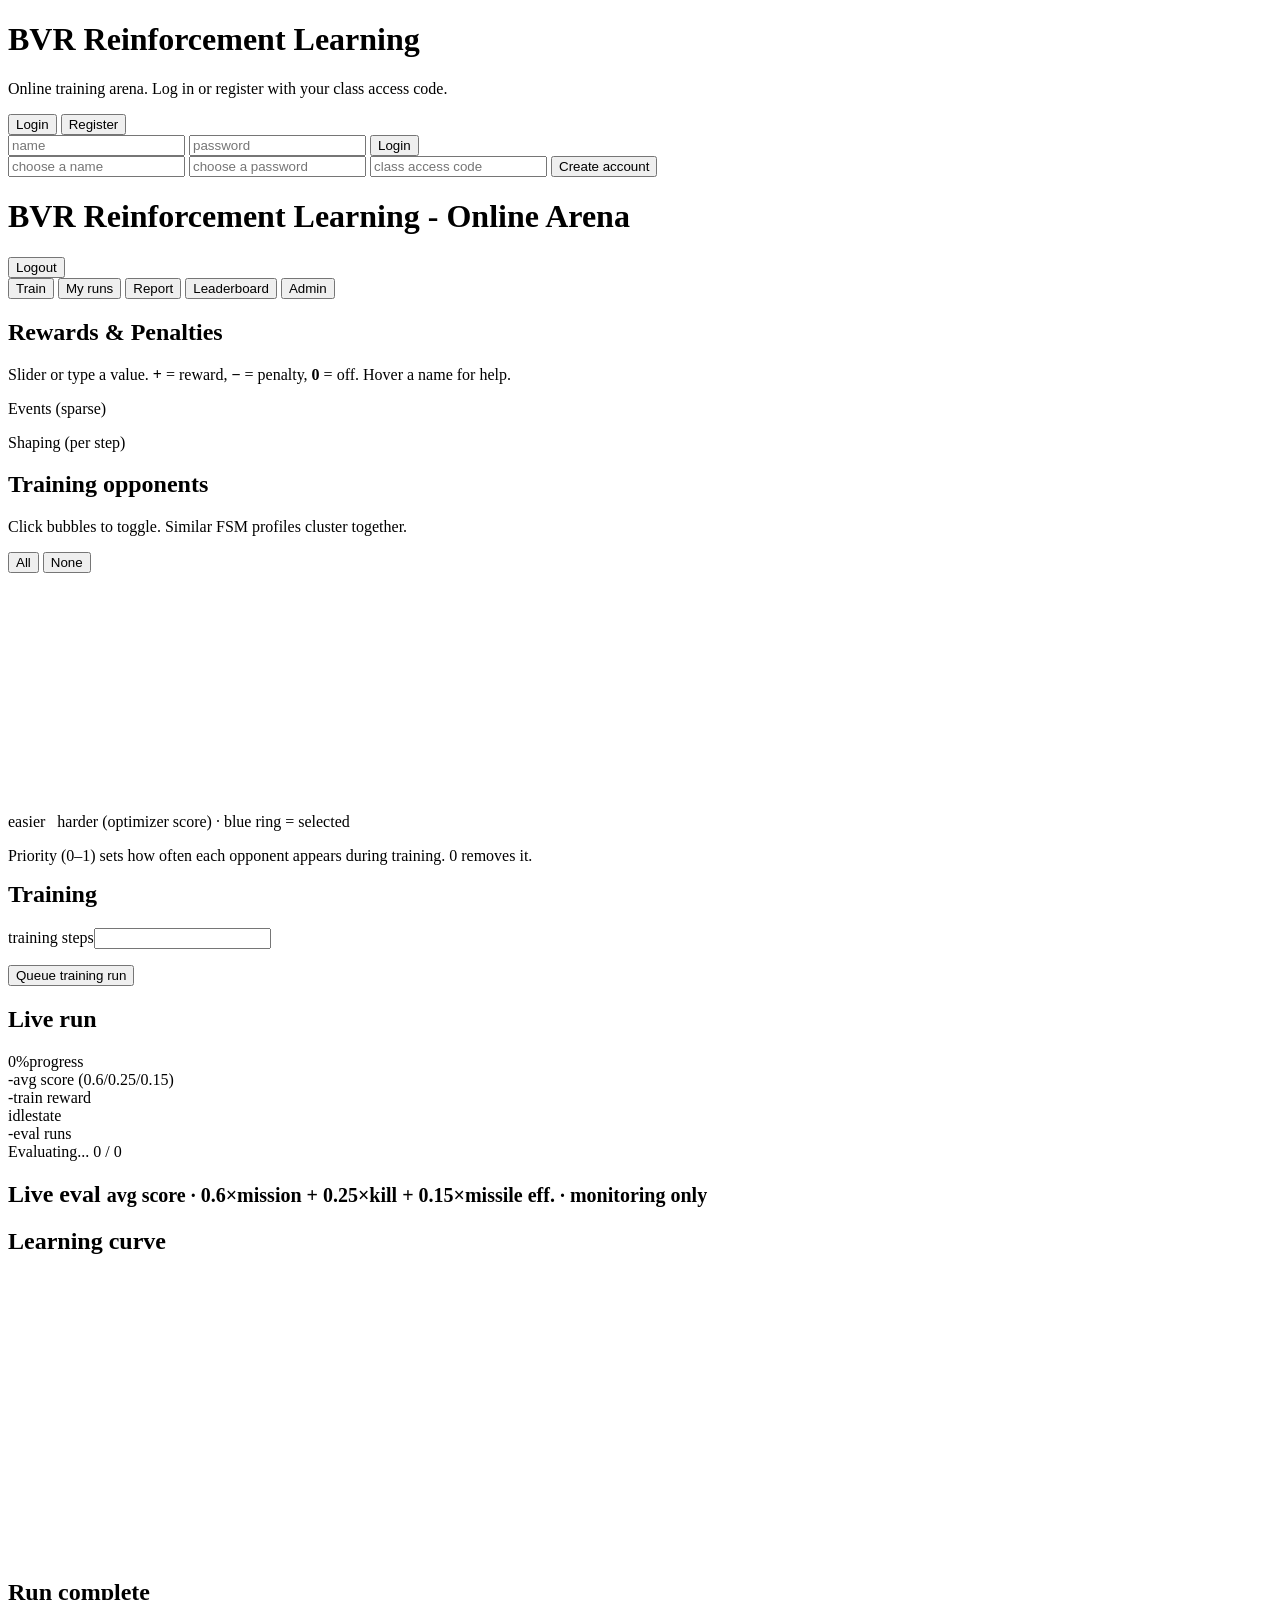
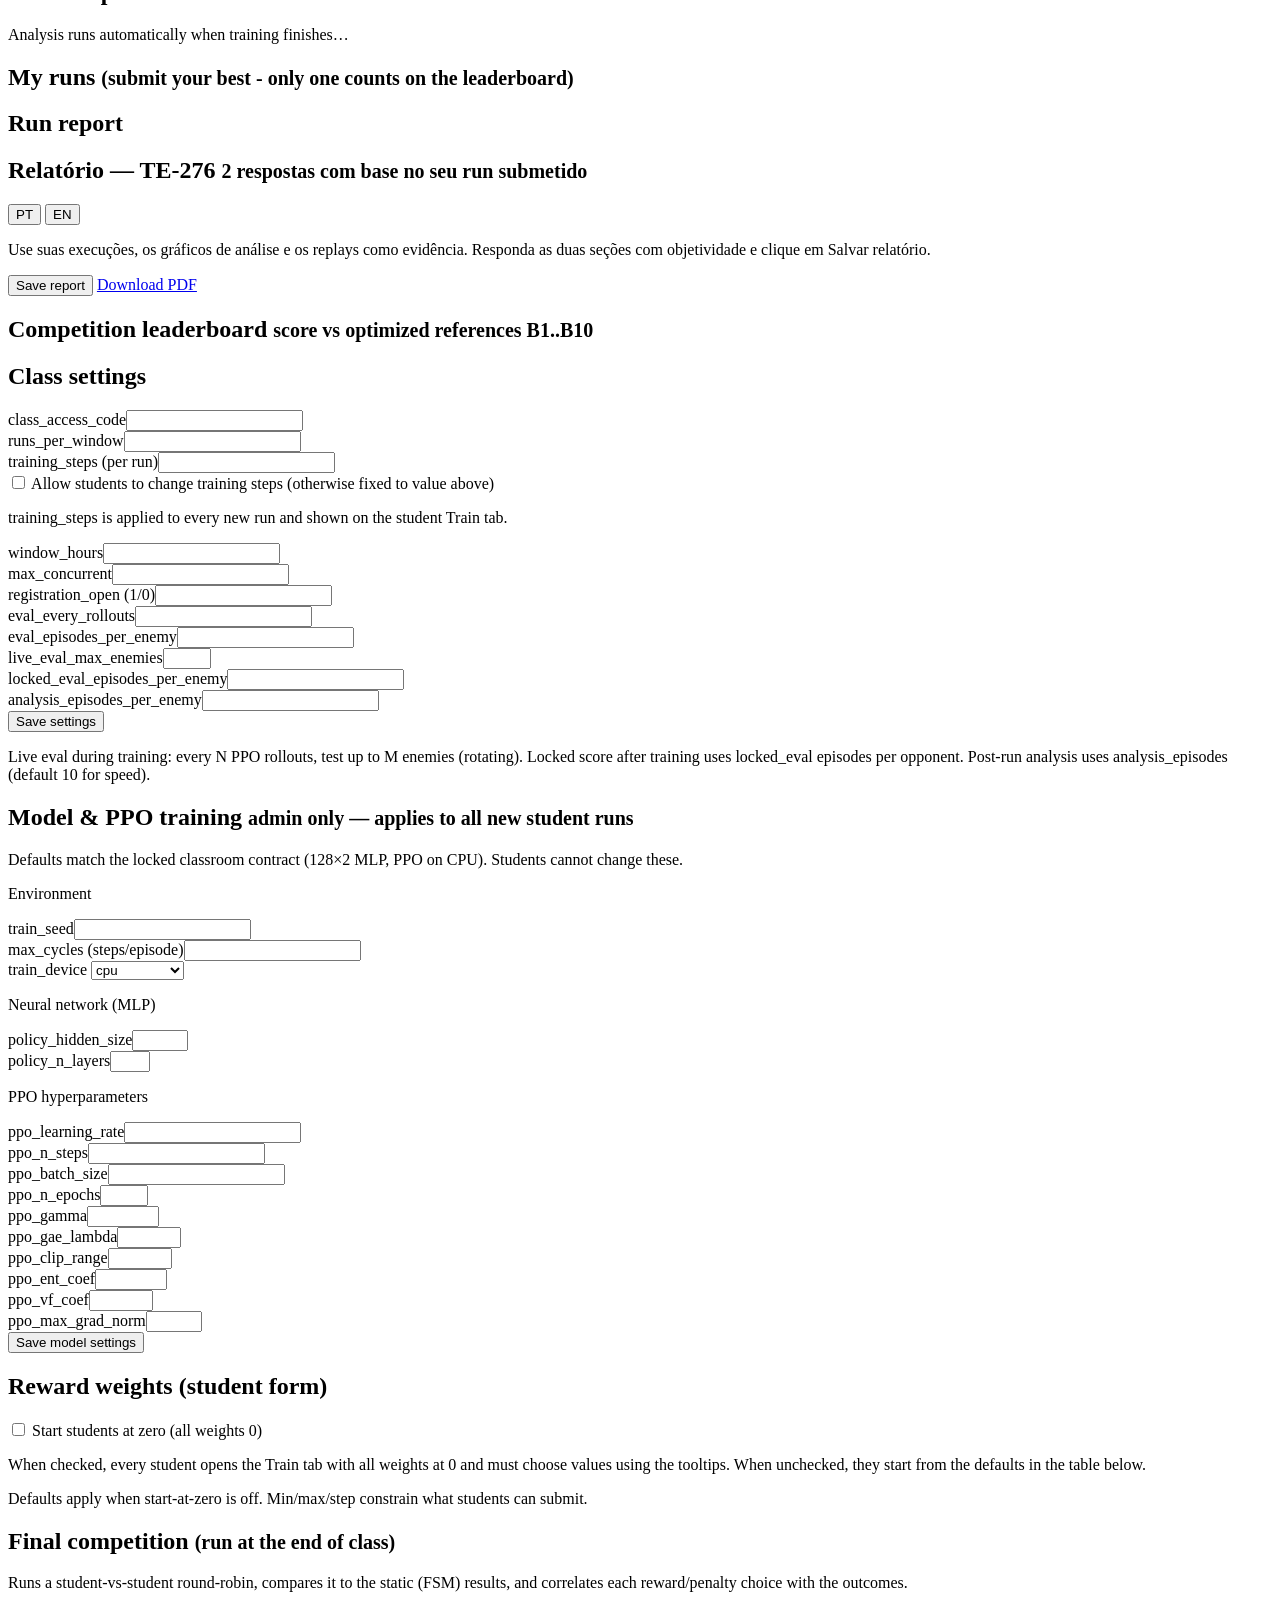
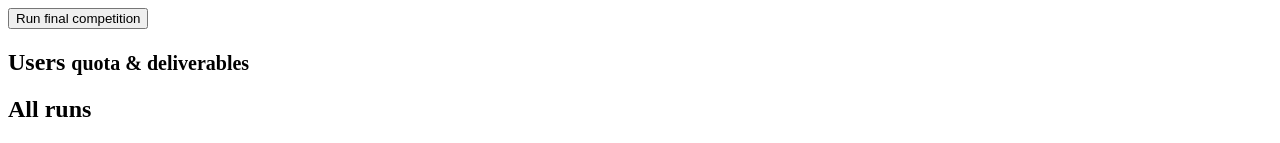
==== commit ae3644ff: "Generate student PDF report on save with submitted-run analysis. Build a deliverable PDF from report" ====
--- a/online_server/static/index.html
+++ b/online_server/static/index.html
@@ -4,7 +4,7 @@
   <meta charset="UTF-8" />
   <meta name="viewport" content="width=device-width, initial-scale=1.0" />
   <title>BVR RL - Online Training</title>
-  <link rel="stylesheet" href="/static/style.css?v=11" />
+  <link rel="stylesheet" href="/static/style.css?v=12" />
 </head>
 <body>
   <!-- AUTH VIEW -->
@@ -154,6 +154,7 @@
         <div id="report-form"></div>
         <div class="buttons" style="flex-direction:row;gap:10px;align-items:center">
           <button id="report-save" class="primary">Save report</button>
+          <a id="report-pdf-link" class="btn-sm hidden" href="/api/report/pdf" target="_blank" rel="noopener">Download PDF</a>
           <span id="report-saved" class="hint"></span>
         </div>
       </div>
@@ -250,6 +251,6 @@
   <script src="/static/charts.js?v=1"></script>
   <script src="/static/reward-editor.js?v=4"></script>
   <script src="/static/enemy-picker.js?v=3"></script>
-  <script src="/static/app.js?v=31"></script>
+  <script src="/static/app.js?v=33"></script>
 </body>
 </html>
